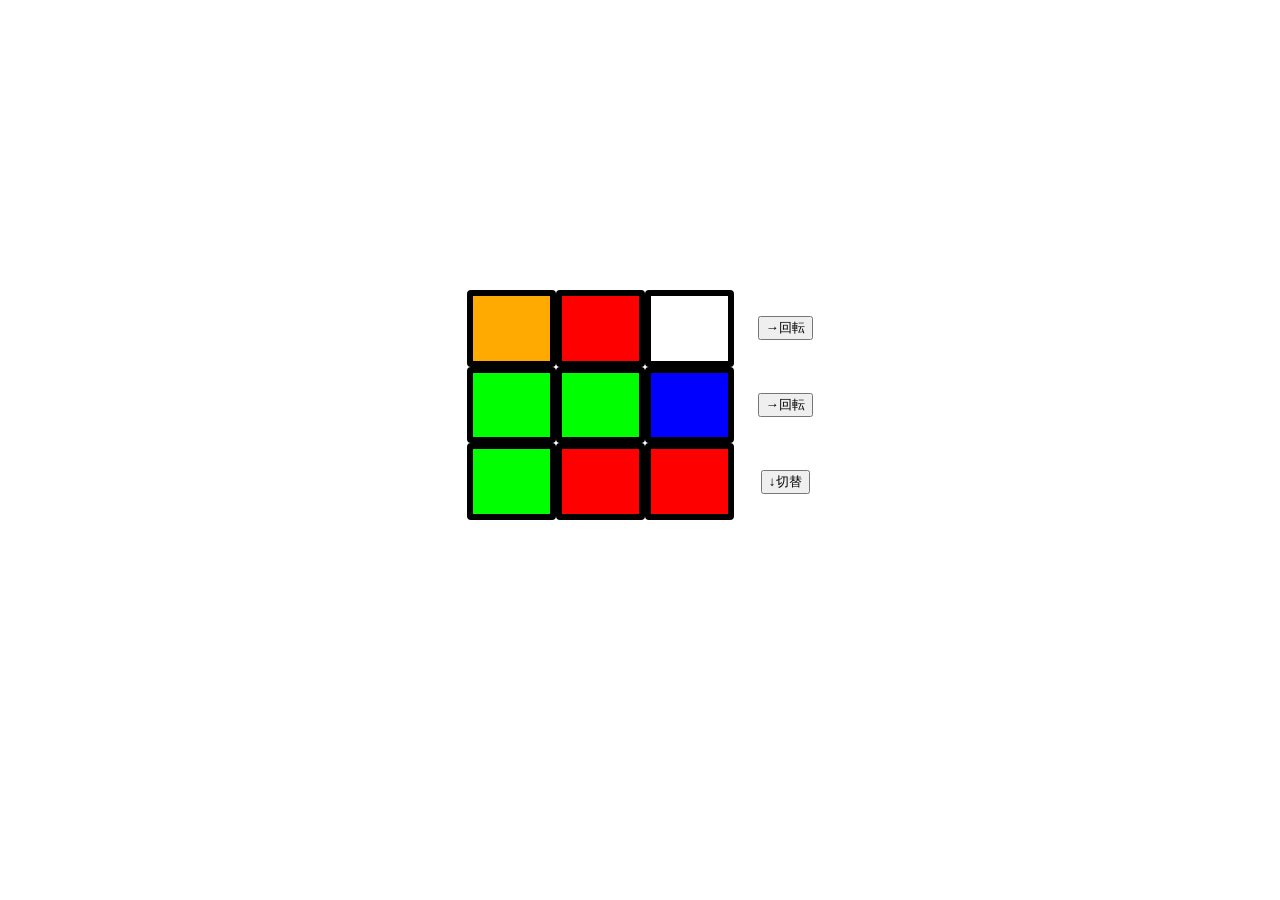
==== index.html @ 31ad4c60 "Rename rippoutai.html to index.html name change" ====
<html>
<head>
  <link rel="stylesheet" href="rippoutai.css">
</head>
<body>

<div class="flex" id="flex">
  <div id="flex1"></div><br>
  <div id="flex2"></div>
</div>

<div class="wrap">
<table>
<tr>
  <th>
  </th>

  <th class="cube" id="cube1">
  </th>
  <th class="cube" id="cube2">
  </th>
  <th class="cube" id="cube3">
  </th>

  <th class="side">
    <button id="button1">
    →回転
    </button>
  </th>
</tr>

<tr>
  <th>
  </th>

  <th class="cube" id="cube4">
  </th>
  <th class="cube" id="cube5">
  </th>
  <th class="cube" id="cube6">
  </th>

  <th>
    <button id="button2">
    →回転
    </button>
  </th>
</tr>


<tr>
  <th>
  </th>

  <th class="cube" id="cube7">
  </th>
  <th class="cube" id="cube8">
  </th>
  <th class="cube" id="cube9">
  </th>

  <th>
    <button id="button3">
    ↓切替
    </button>
  </th>
</tr>
</table>

</div>


    <script src="rippoutai.js"></script>
</body>
</html>
---- rippoutai.css ----
body {
    margin: 0;
    align-items: center;
}
.flex{
    display: flex;
    justify-content: center;
    align-items: center;
    
    height: 30vh;
}
.wrap{
    display: flex;
    justify-content: center;
    align-items: center;
    min-height: 30vh;
}
.container {
    max-width: calc(100vw - 10vw);
    max-height: calc(100vh - 10vh);
    object-fit: contain;
    display: flex;
}


table {
    border-spacing: 0;
}
th{
    height: 6vw;

    margin: 0;
    padding: 0;
}
.cube{
    width: 6vw;
    border: 6px solid black;
    border-radius: 4px;
}

@media (max-width: 700px) {
    button{
        display: none;
    }
    .container {
        max-width: calc(100vw - 24px);
        max-height: calc(100vh - 24px);
    }
}

button{
  margin-left: 24px;
}
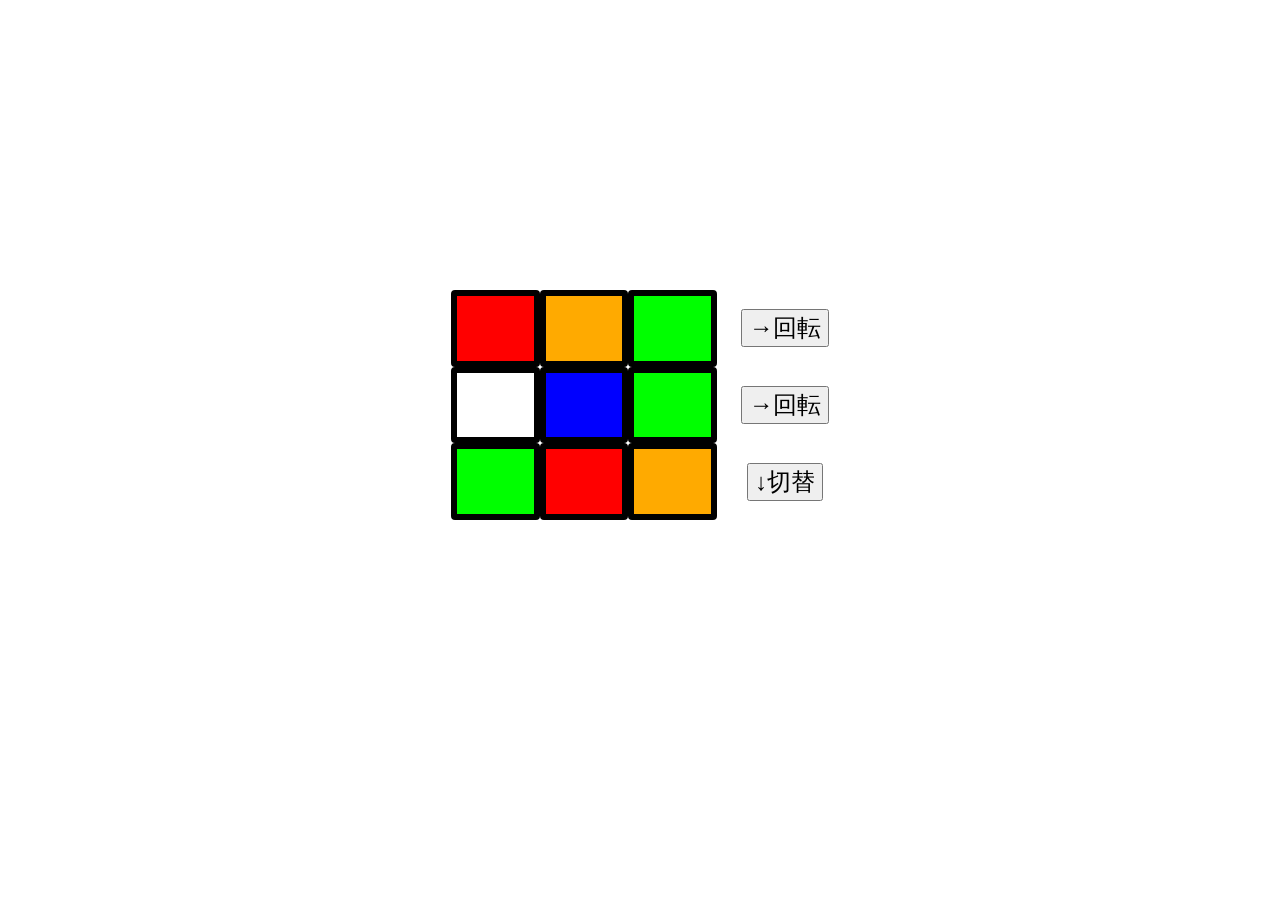
==== commit 409731c9: "Update index.html <meta name="viewport" content="width=device-width, initial-scale=1.0">" ====
--- a/index.html
+++ b/index.html
@@ -1,5 +1,6 @@
 <html>
 <head>
+  <meta name="viewport" content="width=device-width, initial-scale=1.0">
   <link rel="stylesheet" href="rippoutai.css">
 </head>
 <body>
--- a/rippoutai.css
+++ b/rippoutai.css
@@ -38,16 +38,17 @@
     border-radius: 4px;
 }
 
-@media (max-width: 700px) {
+button{
+  margin-left: 24px;
+  font-size: 24px;
+}
+@media screen and (max-width: 700px) {
     button{
         display: none;
     }
-    .container {
+    .wrap {
         max-width: calc(100vw - 24px);
         max-height: calc(100vh - 24px);
     }
 }
 
-button{
-  margin-left: 24px;
-}
